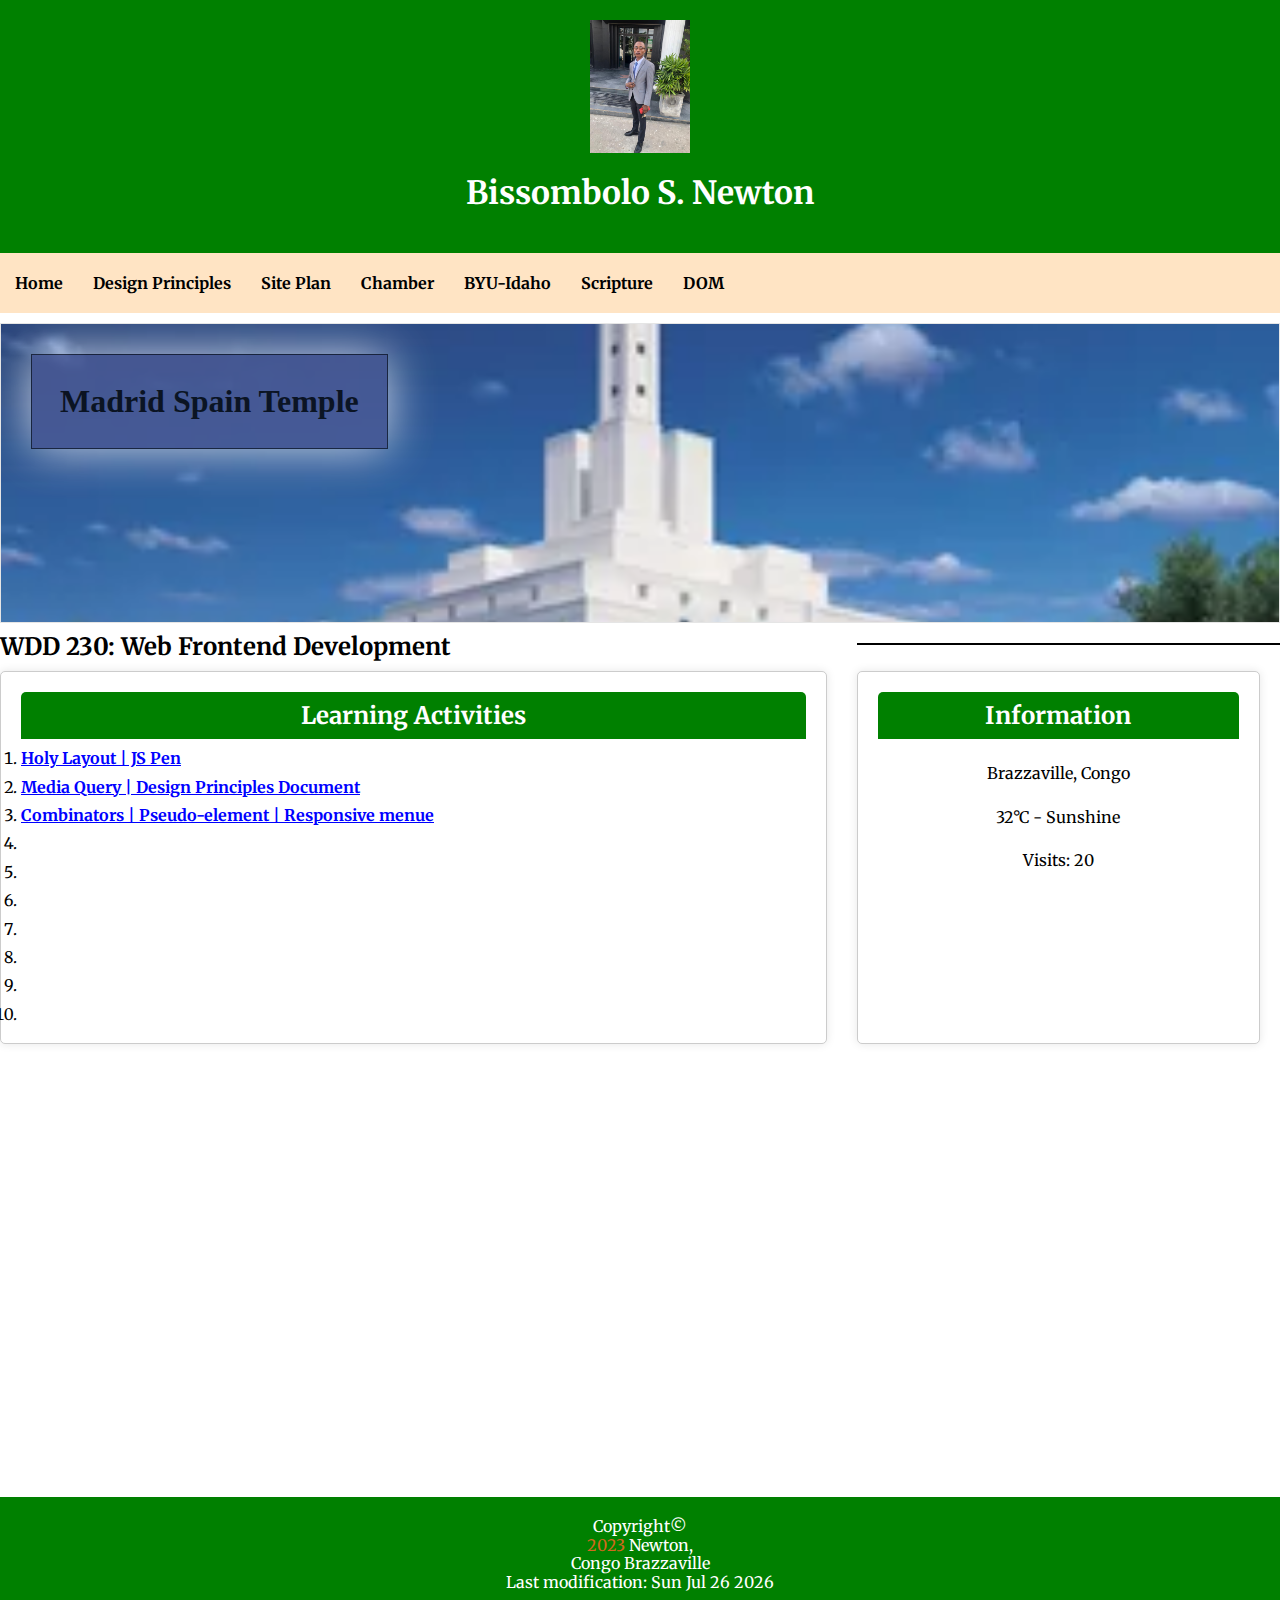
==== index.html @ e02a4e56 "error fixed" ====
<!DOCTYPE html>
<html lang="en">

<head>
    <meta charset="UTF-8">
    <meta name="viewport" content="width=device-width, initial-scale=1.0">
    <title>Sydrick Newton - WDD 230 - Web Frontend Development</title>
    <meta name="description" content="WDD 230 - Web Frontend Development">
    <link rel="stylesheet" href="./styles/normalize.css">
    <link rel="stylesheet" href="./styles/base.css">
    <link rel="stylesheet" href="./styles/larger.css">
    <link rel="stylesheet" href="./scripts/getDates.js">
    <link rel="stylesheet" href="favicon.ico">
    <link rel="stylesheet" href="https://codepen.io/blazzard-jason/pen/LYjLRqN">
</head>

<body>
    <header class="image-container">
        <img src="./images/newton.jpg" alt="My image">
        <h1>Bissombolo S. Newton</h1>

<!-- Mobile Menu Toggle Button -->
<div class="menu-toggle" id="menuToggle" >
    <div class="bar"></div>
    <div class="bar"></div>
    <div class="bar"></div>
</div>
        

    </header>

    <nav class="nav-bar-wrapper nav-bar">
        <ul>
            <li><a href="./lesson5/bom.html">Home</a></li>
            <li><a href="./lesoon2/design-principal.html">Design Principles</a></li>
            <li><a href="./lesson3/chamber-site-plan.html">Site Plan</a></li>
            <li><a href="chamber/" target="_blank">Chamber</a></li>
            <li><a href="https://www.byui.edu/" target="_blank">BYU-Idaho</a></li>
            <li><a href="https://www.churchofjesuschrist.org/study/scriptures/bofm/3-ne/5" target="_blank">Scripture</a></li>
            <li><a href="./lesson5/bom.html">DOM</a></li>
        </ul>
    </nav>

    <div class="hero">
        <picture>
            <source media="(max-width: 400px)" srcset="./images/temple-mobile.webp">
            <source media="(max-width: 960px)" srcset="./images/temple-large.webp">
            <img src="./images/temple-large.webp" alt="Favorite temples">
        </picture>
        <div class="herolabel1">
            <p>Madrid Spain Temple</p>
        </div>
    </div>

    <main class="column">

        <h2>WDD 230: Web Frontend Development</h2>
        <hr class="section-devider">

        <section class="learning-card">
            <h3>Learning Activities</h3>
            <ol>
                <!-- I will Populate this list with learning activities as we progress through the course -->
                <li><a href="#"><span>Holy Layout | JS Pen</span></a></li>
                <li><a href="#"><span>Media Query | Design Principles Document</span></a></li>
                <li><a href="#"><span>Combinators | Pseudo-element | Responsive menue</span></a></li>
                <li></li>
                <li></li>
                <li></li>
                <li></li>
                <li></li>
                <li></li>
                <li></li>
            </ol>
        </section>

        <section class="info-card">
            <h3>Information</h3>
            <p>Brazzaville, Congo</p>
            <p><i class="las la-sun"></i>32°C - Sunshine</p>
            <p>Visits: 20</p>
        </section>
    </main>

    <!-- Google Map -->
    <iframe
        src="https://www.google.com/maps/embed?pb=!1m18!1m12!1m3!1d3978.871724591466!2d15.278349773765752!3d-4.245217595728676!2m3!1f0!2f0!3f0!3m2!1i1024!2i768!4f13.1!3m3!1m2!1s0x1a6a33fda6e0ad01%3A0xfcbc3dd08b1623f!2sBrazzaville%20r%C3%A9publique%20du%20congo!5e0!3m2!1sen!2scg!4v1695935940387!5m2!1sen!2scg" width="600" height="450" style="border:0;" allowfullscreen="" loading="lazy" referrerpolicy="no-referrer-when-downgrade"
    ></iframe>

    <footer>
        <p>Copyright&copy; <span id="currentYear"><br>2023</span> Newton,<br>Congo Brazzaville</p>
        <p id="lastModified"><span>Last modification: </span></p>
    </footer>

    <script>
        document.addEventListener("DOMContentLoaded", function () {
            const menuToggle = document.getElementById("menuToggle");
            const mobileMenu = document.querySelector(".mobile-menu");

            menuToggle.addEventListener("click", () => {
                mobileMenu.classList.toggle("show");
            });
        });

        const lastModifiedParagraph = document.getElementById("lastModified");
        const lastModifiedDate = new Date(document.lastModified);
        lastModifiedParagraph.textContent = "Last modification: " + lastModifiedDate.toDateString();
    </script>
</body>

</html>
---- styles/base.css ----
@import url('https://fonts.googleapis.com/css2?family=Bai+Jamjuree:wght@400;500;600;700&family=Kaisei+Decol:wght@400;500;700&family=Merriweather:ital@1&family=Timmana&display=swap');

/* Normalize.css code (keep it as is) */

/* Global Styles */
* {
    margin: 0;
    padding: 0;
    box-sizing: border-box;
}

html {
    line-height: 1.15;
    -webkit-text-size-adjust: 100%;
}

body {
    margin: 0;
    font-family: 'Merriweather', serif; /* chosen font family */
}

/* Header Styles */
.image-container {
    background-color: green;
    text-align: center;
    padding: 20px;
    color: white;
}

.image-container img {
    max-width: 100px;
    margin: 0 auto;
    display: block;
}

/* Navigation Styles */
.nav-bar-wrapper {
    background-color: bisque;
    width: 100%;
}

.nav-bar {
    display: flex;
    justify-content: center;
    align-items: center;
    height: 60px;
}

@media (max-width: 768px) {
    .nav-bar-wrapper {
        display: none;
    }
}

.nav-bar ul {
    list-style: none;
    padding: 0;
    display: flex;
}

.nav-bar li {
    margin: 0 15px;
}

.nav-bar a {
    text-decoration: none;
    color: black;
    font-weight: bold;
}

.hero {
    margin: 10px auto;
    position: relative;
    border: 1px solid rgba(0, 0, 0, 0.1);
    height: 300px; 
}

.hero img {
  width: 100%;
  height: 100%;
  object-fit: cover;
}

/* Style for the overlay */
.herolabel1 {
    position: absolute;
    top: 30px;
    left: 30px;
    background-color: #4D5B97;
    border: 1px solid rgba(0, 0, 0, 0.75);
    padding: 1.5rem;
    box-shadow: 0 0 3rem #fff;
    opacity: 0.75;
}

.herolabel1 p{
  margin: 0;
  padding: .25rem;
  font-weight: 700;
  font-family: "Great Vibes", serif;
  font-size: 2rem;
}

/* Main Content Styles */
.main {
    padding: 20px;
}

.main h2 {
    font-size: 24px;
    margin-bottom: 20px;
    text-align: center;
}

.section-devider {
    grid-gap: 20px;
    border: none;
    border-top: 2px solid black;
    width: 100%;
    margin: 10px auto;
    
}
/* crad grid */
.column {
    display: grid;
    grid-template-columns: 2fr 1fr;
    grid-gap: 10px;
}

@media (max-width: 768px) {
    .column {
        display: grid;
        grid-template-columns: none;
    }
}

/* Learning Activities Card Styles */

.learning-card {
    background-color: #fff;
    padding: 20px;
    border: 1px solid #ccc;
    border-radius: 5px;
    box-shadow: 0px 0px 10px rgba(0, 0, 0, 0.1);
}

.learning-card h3 {
    background-color: green;
    color: #fff;
    padding: 10px;
    margin-top: 0;
    border-radius: 5px 5px 0 0;
    font-size: 24px;
    text-align: center;
}

.learning-card li {
    margin-top: 10px;
}

.learning-card a {
    text-decoration: none;
    color: blue;
    font-weight: bold;
}

.learning-card a:hover {
    background-color: thistle;
}

.learning-card span {
    text-decoration: underline;
}

.learning-card b {
    color: black;
}

/* Information Card Styles */
.info-card {
    background-color: #fff;
    padding: 20px;
    border: 1px solid #ccc;
    border-radius: 5px;
    box-shadow: 0px 0px 10px rgba(0, 0, 0, 0.1);
}

.info-card h3 {
    background-color: green;
    color: #fff;
    padding: 10px;
    margin-top: 0;
    border-radius: 5px 5px 0 0;
    font-size: 24px;
    text-align: center;
}

.info-card p {
    text-align: center;
    margin-top: 25px;
}

/* Footer Styles */
footer {
    background-color: green;
    text-align: center;
    color: #fff;
    padding: 20px;
}

footer span {
    color: chocolate;
}

/* Mobile Menu Styles */
.menu-toggle {
    display: none; /* hide the menu toggle by default */
    cursor: pointer;
    position: absolute;
    top: 20px;
    right: 20px;
    z-index: 1000;
}

/* Style the menu toggle bars*/
.menu-toggle .bar {
    width: 30px;
    height: 3px;
    background-color: black;
    margin: 6px 0;
    transition: 0.4s;
}

/* Style the "show" state of the mobile menu */
.mobile-menu.show {
    display: block;
    background-color: bisque;
    padding: 20px;
    position: absolute;
    top: 60px;
    left: 0;
    right: 0;
    z-index: 999;
}

.mobile-menu ul {
    list-style: none;
    padding: 0;
}

.mobile-menu li {
    margin: 15px 0;
}

.mobile-menu a {
    text-decoration: none;
    color: black;
    font-weight: bold;
}

@media (max-width: 768px) {
    .mobile-menu {
        display: block; /* Show the mobile menu */
        /* Style the mobile menu (background, links, etc.) */
    }

    .menu-toggle {
        display: block; /* Keep the menu button visible */
    }
}
---- styles/larger.css ----
/* Media Query for Larger Screens */
@media screen and (min-width: 768px) {
    /*styles for larger screens */
    .nav-bar {
        justify-content: space-between;
    }

    .nav-bar ul {
        flex-direction: row;
    }

    .nav-bar li {
        margin: 0;
    }

    .nav-bar a {
        margin: 0 15px;
    }

    .main {
        display: flex;
        justify-content: space-between;
    }

    .learning-card,
    .info-card {
        flex: 1;
        margin-right: 20px;
    }
}
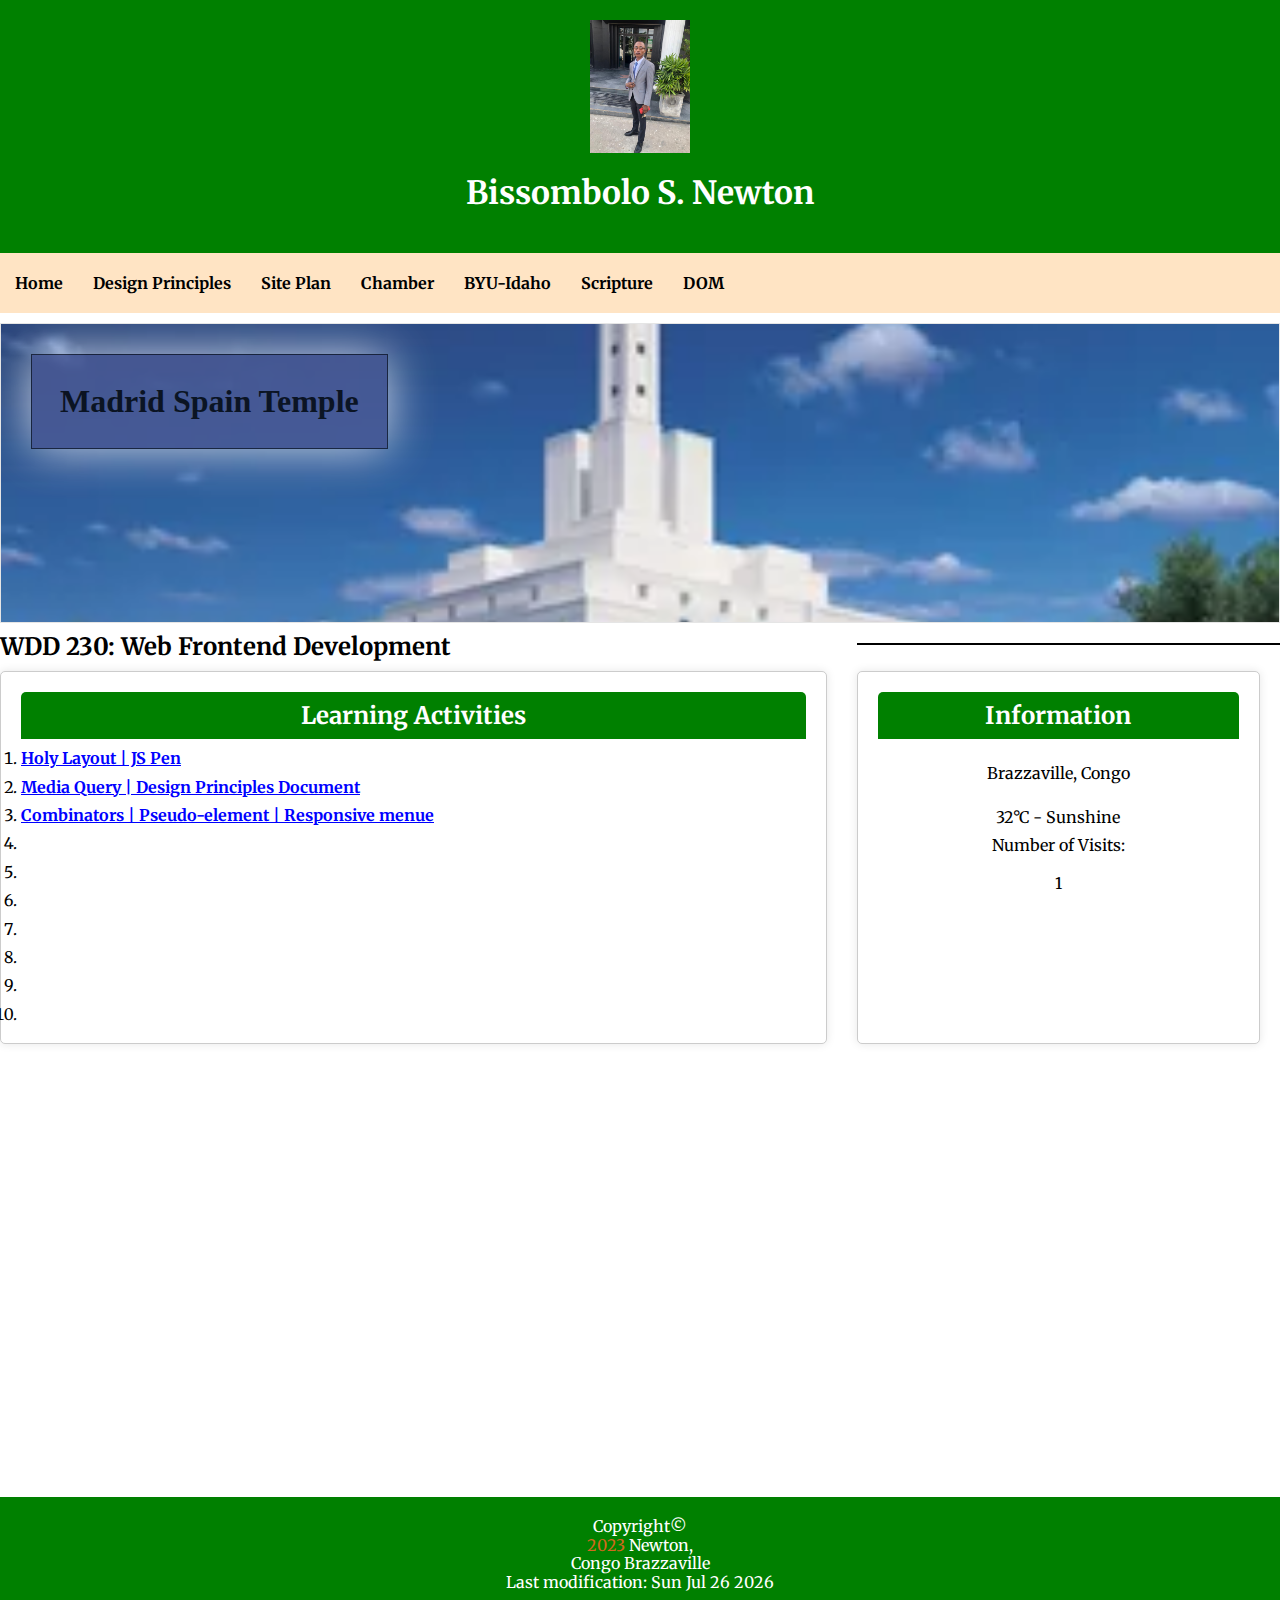
==== commit 78a4a143: "page visits counter added" ====
--- a/index.html
+++ b/index.html
@@ -78,7 +78,8 @@
             <h3>Information</h3>
             <p>Brazzaville, Congo</p>
             <p><i class="las la-sun"></i>32°C - Sunshine</p>
-            <p>Visits: 20</p>
+            <span class="label">Number of Visits: </span>
+            <span class="visits"></span>
         </section>
     </main>
 
@@ -106,6 +107,7 @@
         const lastModifiedDate = new Date(document.lastModified);
         lastModifiedParagraph.textContent = "Last modification: " + lastModifiedDate.toDateString();
     </script>
+    <script src="./scripts/counter.js"></script>
 </body>
 
 </html>
--- a/styles/base.css
+++ b/styles/base.css
@@ -200,6 +200,15 @@
     margin-top: 25px;
 }
 
+.label, .visits {
+    display: flex;
+    justify-content: center;
+    align-items: center;
+    text-align: center;
+    padding: 10px;
+    margin-top: 0;
+}
+
 /* Footer Styles */
 footer {
     background-color: green;
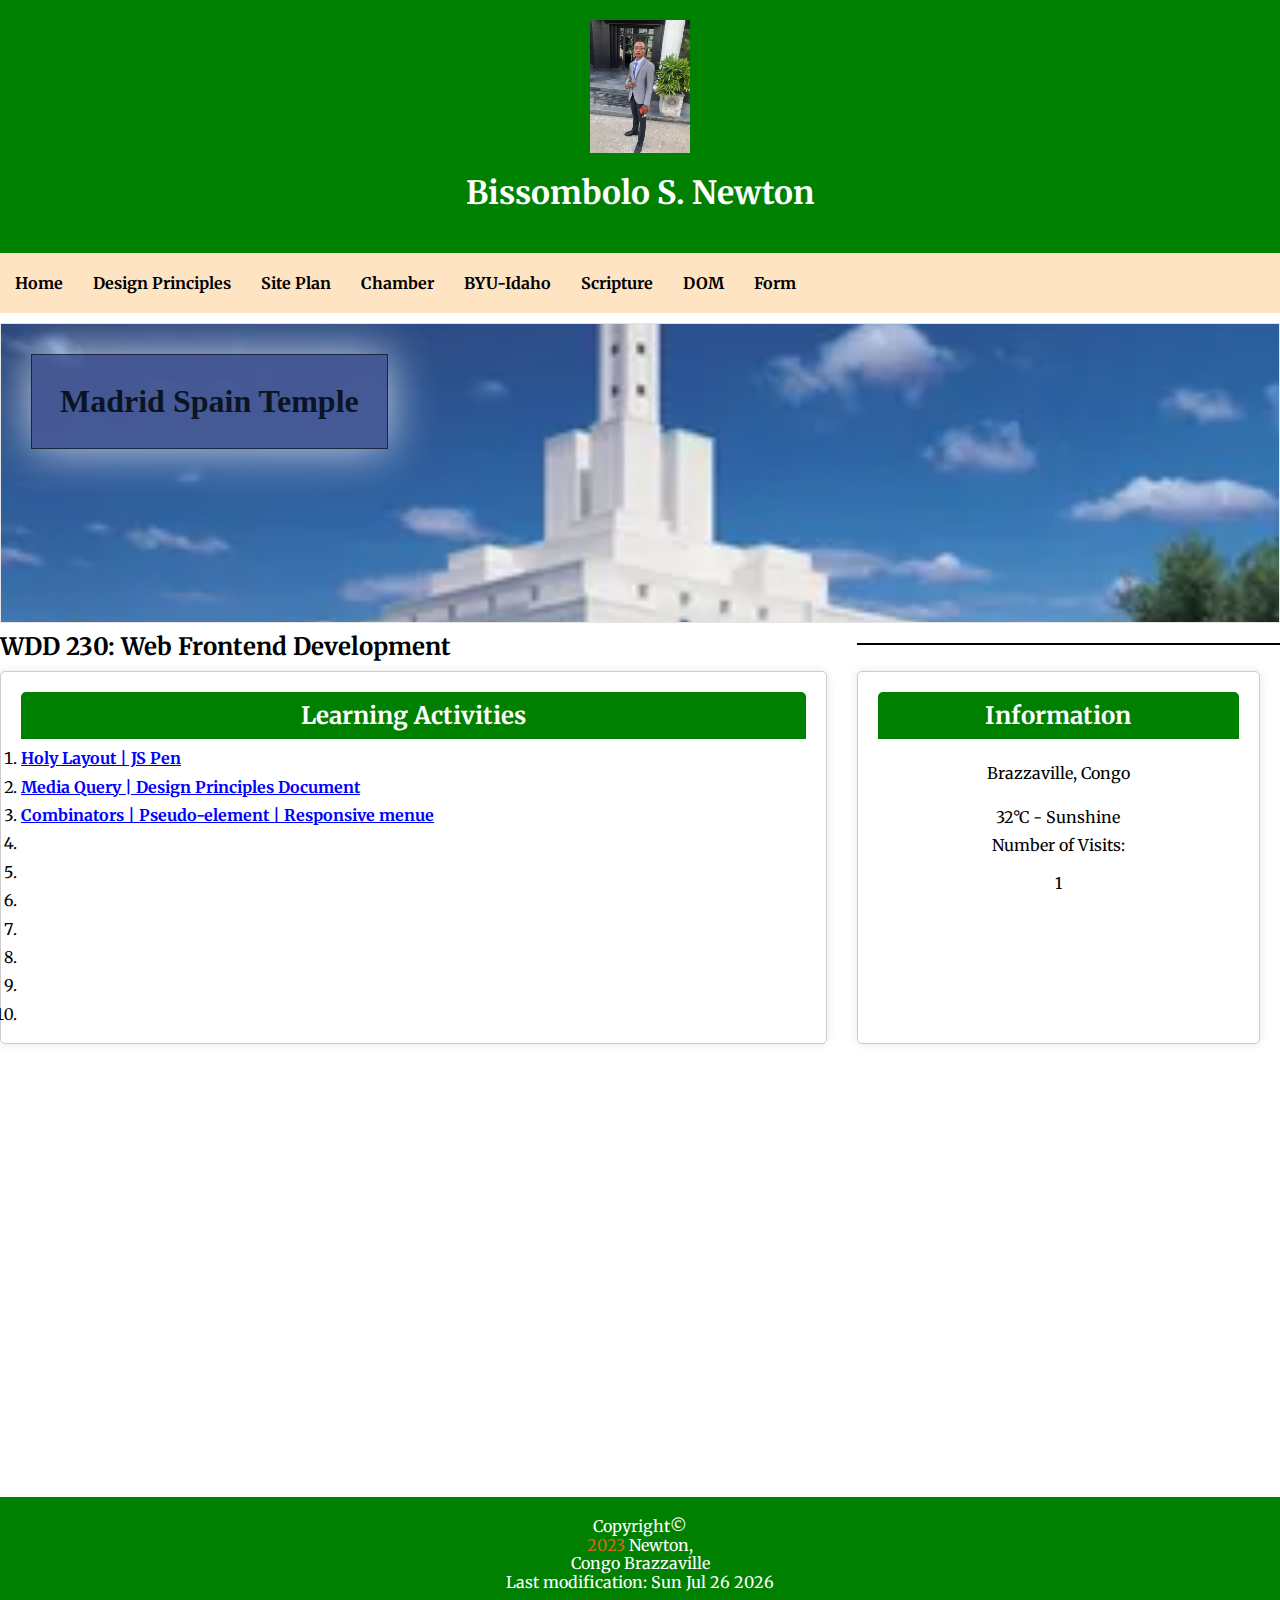
==== commit 3b8db042: "error fixed" ====
--- a/index.html
+++ b/index.html
@@ -38,6 +38,7 @@
             <li><a href="https://www.byui.edu/" target="_blank">BYU-Idaho</a></li>
             <li><a href="https://www.churchofjesuschrist.org/study/scriptures/bofm/3-ne/5" target="_blank">Scripture</a></li>
             <li><a href="./lesson5/bom.html">DOM</a></li>
+            <li><a href="./form.html">Form</a></li>
         </ul>
     </nav>
 
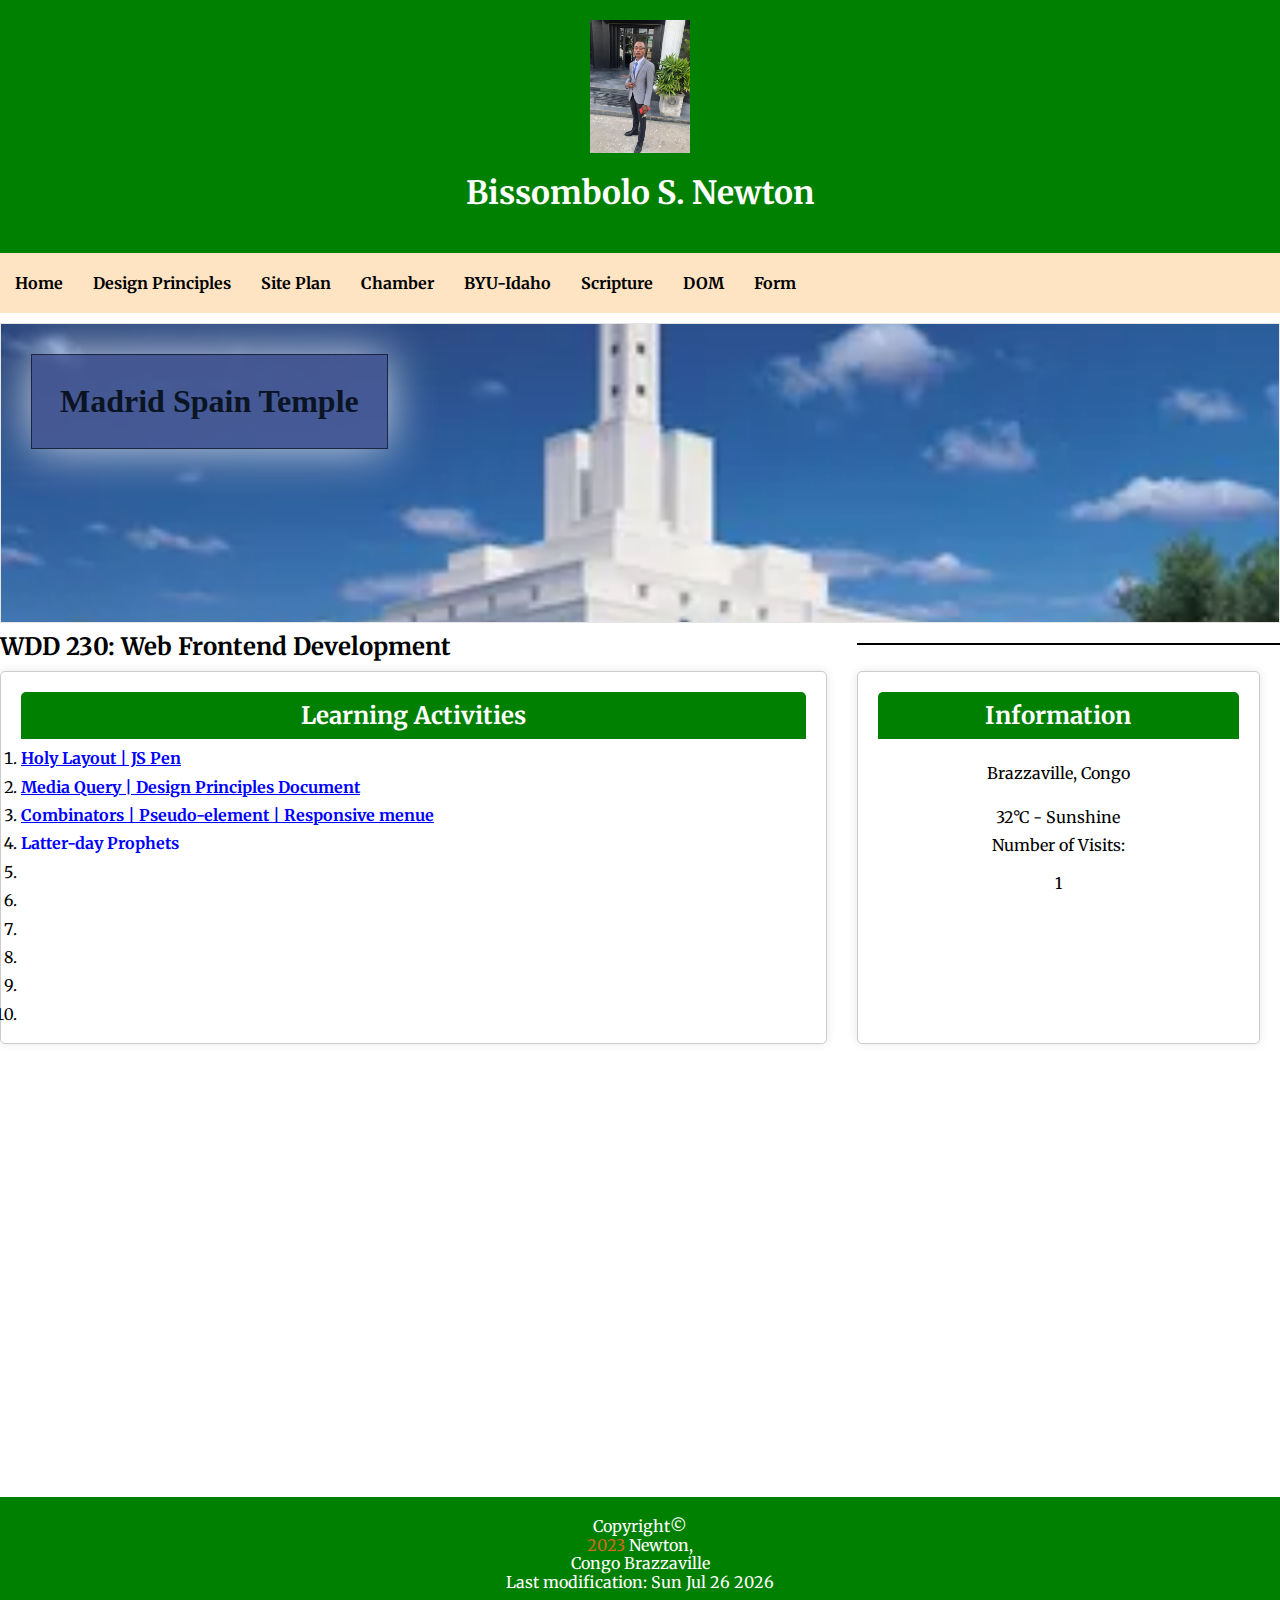
==== commit 65ef2d41: "Json activity" ====
--- a/index.html
+++ b/index.html
@@ -65,7 +65,7 @@
                 <li><a href="#"><span>Holy Layout | JS Pen</span></a></li>
                 <li><a href="#"><span>Media Query | Design Principles Document</span></a></li>
                 <li><a href="#"><span>Combinators | Pseudo-element | Responsive menue</span></a></li>
-                <li></li>
+                <li><a href="./lesson09/prophets.html">Latter-day Prophets</a></li>
                 <li></li>
                 <li></li>
                 <li></li>
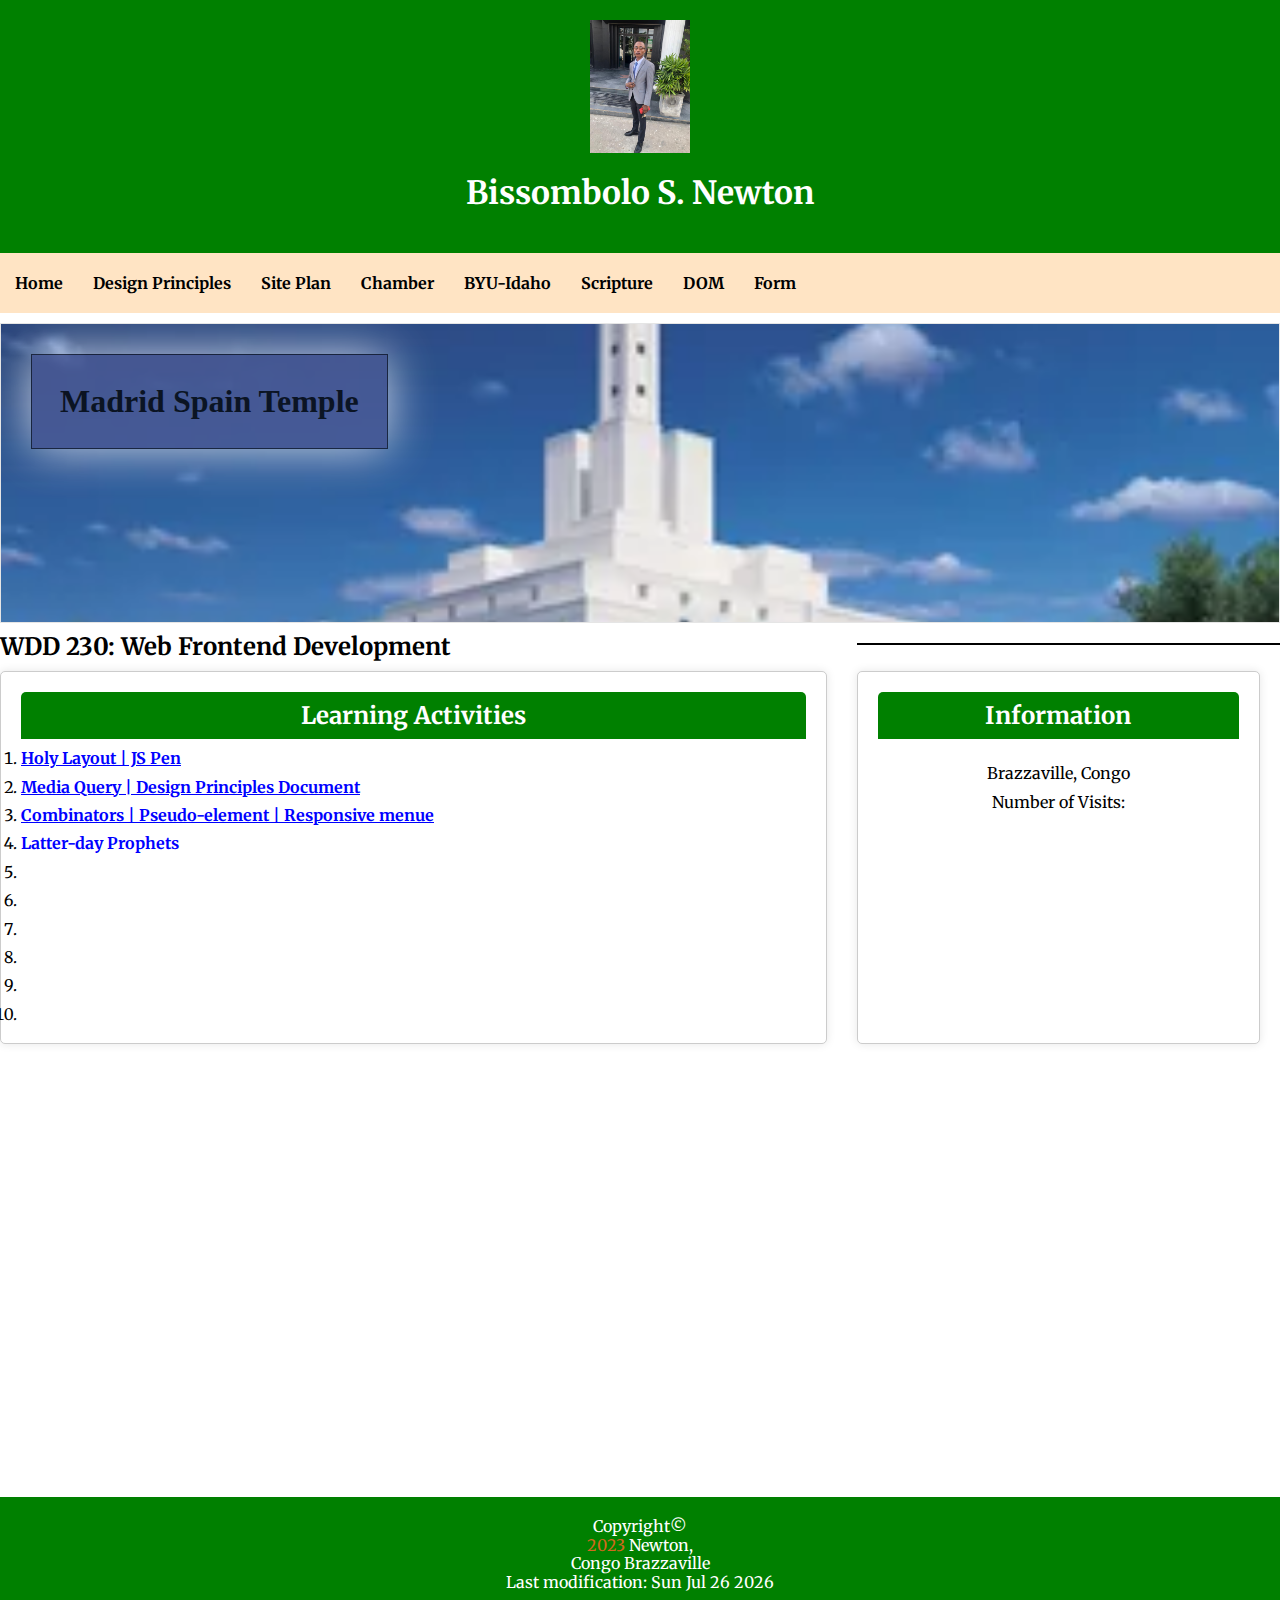
==== commit d645f84c: "weather api for home page general" ====
--- a/index.html
+++ b/index.html
@@ -77,11 +77,16 @@
 
         <section class="info-card">
             <h3>Information</h3>
-            <p>Brazzaville, Congo</p>
-            <p><i class="las la-sun"></i>32°C - Sunshine</p>
-            <span class="label">Number of Visits: </span>
-            <span class="visits"></span>
+            <p id="location">Brazzaville, Congo</p>
+            <div class="weather-info">
+                <span id="weather-icon"></span>
+                <span id="temperature"></span>
+                <span id="weather-condition"></span>
+            </div>
+            <span id="label">Number of Visits: </span>
+            <span id="visits"></span>
         </section>
+        
     </main>
 
     <!-- Google Map -->
@@ -109,6 +114,7 @@
         lastModifiedParagraph.textContent = "Last modification: " + lastModifiedDate.toDateString();
     </script>
     <script src="./scripts/counter.js"></script>
+    <script src="./scripts/weather.js"></script>
 </body>
 
 </html>
--- a/styles/base.css
+++ b/styles/base.css
@@ -200,7 +200,16 @@
     margin-top: 25px;
 }
 
-.label, .visits {
+.weather-info {
+    display: flex;
+    align-items: center;
+}
+
+#weather-icon, #temperature, #weather-condition {
+    margin-right: 10px;
+}
+
+#label, #visits {
     display: flex;
     justify-content: center;
     align-items: center;
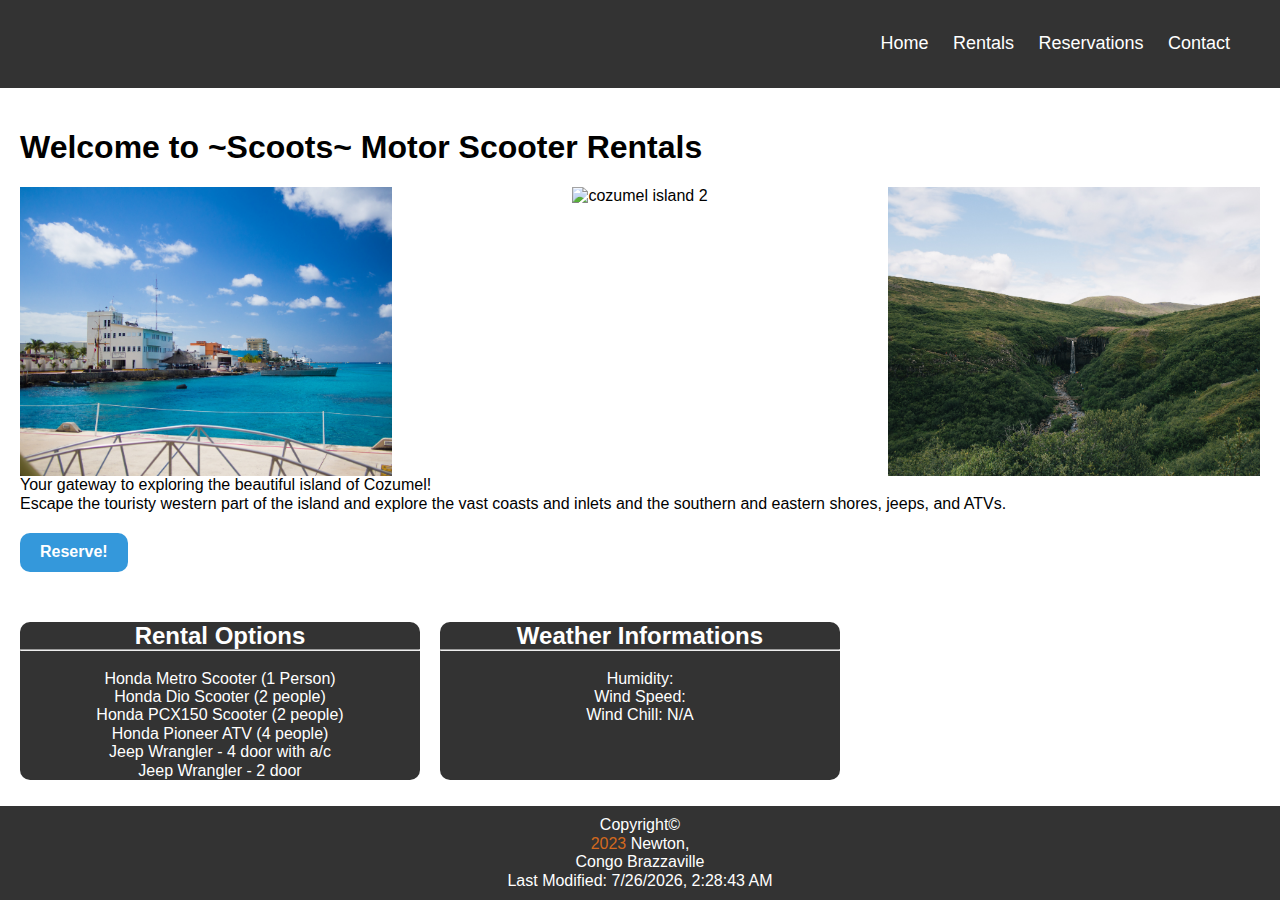
==== commit 4acaf60f: "scoots website" ====
--- a/index.html
+++ b/index.html
@@ -4,117 +4,102 @@
 <head>
     <meta charset="UTF-8">
     <meta name="viewport" content="width=device-width, initial-scale=1.0">
-    <title>Sydrick Newton - WDD 230 - Web Frontend Development</title>
+    <meta name="author" content="Bissombolo Sydrick Newton">
+    <meta property="og:title" content="Web developer">
+    <meta property="og:type" content="Portofolio">
+    <meta property="og:image"
+        content="https://media.licdn.com/dms/image/D4D03AQHsrcWG1vJwRQ/profile-displayphoto-shrink_400_400/0/1673903445790?e=1701907200&v=beta&t=VHxSxo5DmJJbJ_tBW5o9sXNK48BuTDliWSyojybDtV8">
+    <meta property="og:url" content="https://sydrick-newton.netlify.app/">
+    <title>~Scooter~ Motor Scooter Rentals</title>
     <meta name="description" content="WDD 230 - Web Frontend Development">
     <link rel="stylesheet" href="./styles/normalize.css">
     <link rel="stylesheet" href="./styles/base.css">
-    <link rel="stylesheet" href="./styles/larger.css">
-    <link rel="stylesheet" href="./scripts/getDates.js">
     <link rel="stylesheet" href="favicon.ico">
-    <link rel="stylesheet" href="https://codepen.io/blazzard-jason/pen/LYjLRqN">
+    <link rel="stylesheet" href="https://cdnjs.cloudflare.com/ajax/libs/font-awesome/5.15.1/css/all.min.css" />
 </head>
 
 <body>
-    <header class="image-container">
-        <img src="./images/newton.jpg" alt="My image">
-        <h1>Bissombolo S. Newton</h1>
+    <!-- NAVIGATION BAR -->
+    <header>
 
-<!-- Mobile Menu Toggle Button -->
-<div class="menu-toggle" id="menuToggle" >
-    <div class="bar"></div>
-    <div class="bar"></div>
-    <div class="bar"></div>
-</div>
         
+        <!-- SOCIAL ICONS -->
+        <div class="social-icons">
+            <a href="https://www.facebook.com/sydrick.bissombolo.9/" target="_blank" title="Facebook"><i class="fa-brands fa-facebook-messenger"></i></a>
+            <a href="https://www.linkedin.com/in/newton-bissombolo-215623244/" target="_blank" title="Twitter"><i class="fa-brands fa-linkedin"></i></a>
+            <a href="https://twitter.com/newtonbiss9922" target="_blank" title="Twitter"><i class="fa-brands fa-twitter"></i></a>
+        </div>
 
+        <!--HAMBURGER MENU-->
+        <div class="mobile-menu">
+            <div class="hamburger" id="hamburger">
+                <div class="bar"></div>
+                <div class="bar"></div>
+                <div class="bar"></div>
+            </div>
+        </div>
+
+        <nav>
+            <ul>
+                <li><a href="index.html">Home</a></li>
+                <li><a href="rentals.html">Rentals</a></li>
+                <li><a href="reservations.html">Reservations</a></li>
+                <li><a href="contact.html">Contact</a></li>
+            </ul>
+        </nav>
     </header>
+    
 
-    <nav class="nav-bar-wrapper nav-bar">
-        <ul>
-            <li><a href="./lesson5/bom.html">Home</a></li>
-            <li><a href="./lesoon2/design-principal.html">Design Principles</a></li>
-            <li><a href="./lesson3/chamber-site-plan.html">Site Plan</a></li>
-            <li><a href="chamber/" target="_blank">Chamber</a></li>
-            <li><a href="https://www.byui.edu/" target="_blank">BYU-Idaho</a></li>
-            <li><a href="https://www.churchofjesuschrist.org/study/scriptures/bofm/3-ne/5" target="_blank">Scripture</a></li>
-            <li><a href="./lesson5/bom.html">DOM</a></li>
-            <li><a href="./form.html">Form</a></li>
-        </ul>
-    </nav>
-
-    <div class="hero">
-        <picture>
-            <source media="(max-width: 400px)" srcset="./images/temple-mobile.webp">
-            <source media="(max-width: 960px)" srcset="./images/temple-large.webp">
-            <img src="./images/temple-large.webp" alt="Favorite temples">
-        </picture>
-        <div class="herolabel1">
-            <p>Madrid Spain Temple</p>
-        </div>
-    </div>
-
-    <main class="column">
-
-        <h2>WDD 230: Web Frontend Development</h2>
-        <hr class="section-devider">
-
-        <section class="learning-card">
-            <h3>Learning Activities</h3>
-            <ol>
-                <!-- I will Populate this list with learning activities as we progress through the course -->
-                <li><a href="#"><span>Holy Layout | JS Pen</span></a></li>
-                <li><a href="#"><span>Media Query | Design Principles Document</span></a></li>
-                <li><a href="#"><span>Combinators | Pseudo-element | Responsive menue</span></a></li>
-                <li><a href="./lesson09/prophets.html">Latter-day Prophets</a></li>
-                <li></li>
-                <li></li>
-                <li></li>
-                <li></li>
-                <li></li>
-                <li></li>
-            </ol>
+    <!-- HOME PAGE -->
+    <main>
+        <section id="home">
+            <h1>Welcome to ~Scoots~ Motor Scooter Rentals</h1>
+            <div class="img-grid">
+                <img src="./medias/cozumel.jpg" alt="cozumel island 1">
+                <img src="./medias/cozumel2.jpg" alt="cozumel island 2">
+                <img src="./medias/cozumel3.jpg" alt="cozumel island 3">
+            </div>
+            <p>Your gateway to exploring the beautiful island of Cozumel!</p>
+            <p>Escape the touristy western part of the island and explore the vast coasts and inlets and the southern
+                and eastern shores, jeeps, and ATVs. </p>
+            <a href="reservations.html" class="cta-button">Reserve!</a>
         </section>
 
-        <section class="info-card">
-            <h3>Information</h3>
-            <p id="location">Brazzaville, Congo</p>
-            <div class="weather-info">
-                <span id="weather-icon"></span>
-                <span id="temperature"></span>
-                <span id="weather-condition"></span>
-            </div>
-            <span id="label">Number of Visits: </span>
-            <span id="visits"></span>
-        </section>
-        
+            <!-- SUMMARY INFORMATION -->
+            <section class="grid">
+                <div class="summary">
+                    <h2>Rental Options</h2>
+                    <hr>
+                    <br>
+                    <ul>
+                        <li>Honda Metro Scooter (1 Person)</li>
+                        <li>Honda Dio Scooter (2 people)</li>
+                        <li>Honda PCX150 Scooter (2 people)</li>
+                        <li>Honda Pioneer ATV (4 people)</li>
+                        <li>Jeep Wrangler - 4 door with a/c</li>
+                        <li>Jeep Wrangler - 2 door</li>
+                    </ul>
+                </div>
+                <!-- WEATHER INFORMATION -->
+                <div id="weather" class="weather">
+                    <h2>Weather Informations</h2>
+                    <hr>
+                    <div id="weather-icon"></div>
+                    <p id="temperature"><i class="fa fa-sun-o" aria-hidden="true"></i></p>
+                    <p id="weather-condition"></p>
+                    <p>Humidity: <span id="humidity"></span></p>
+                    <p>Wind Speed: <span id="wind-speed"></span></p>
+                    <p>Wind Chill: <span id="windChill">N/A</span></p>
+                    <div id="weather-forecast"></div>
+                </div>
+            </section>
     </main>
-
-    <!-- Google Map -->
-    <iframe
-        src="https://www.google.com/maps/embed?pb=!1m18!1m12!1m3!1d3978.871724591466!2d15.278349773765752!3d-4.245217595728676!2m3!1f0!2f0!3f0!3m2!1i1024!2i768!4f13.1!3m3!1m2!1s0x1a6a33fda6e0ad01%3A0xfcbc3dd08b1623f!2sBrazzaville%20r%C3%A9publique%20du%20congo!5e0!3m2!1sen!2scg!4v1695935940387!5m2!1sen!2scg" width="600" height="450" style="border:0;" allowfullscreen="" loading="lazy" referrerpolicy="no-referrer-when-downgrade"
-    ></iframe>
 
     <footer>
         <p>Copyright&copy; <span id="currentYear"><br>2023</span> Newton,<br>Congo Brazzaville</p>
         <p id="lastModified"><span>Last modification: </span></p>
     </footer>
-
-    <script>
-        document.addEventListener("DOMContentLoaded", function () {
-            const menuToggle = document.getElementById("menuToggle");
-            const mobileMenu = document.querySelector(".mobile-menu");
-
-            menuToggle.addEventListener("click", () => {
-                mobileMenu.classList.toggle("show");
-            });
-        });
-
-        const lastModifiedParagraph = document.getElementById("lastModified");
-        const lastModifiedDate = new Date(document.lastModified);
-        lastModifiedParagraph.textContent = "Last modification: " + lastModifiedDate.toDateString();
-    </script>
-    <script src="./scripts/counter.js"></script>
-    <script src="./scripts/weather.js"></script>
+    <script src="./scripts/script.js"></script>
+    <script src="https://kit.fontawesome.com/2ad6284440.js" crossorigin="anonymous"></script>
 </body>
-
-</html>
+</html>--- a/styles/base.css
+++ b/styles/base.css
@@ -1,290 +1,355 @@
-@import url('https://fonts.googleapis.com/css2?family=Bai+Jamjuree:wght@400;500;600;700&family=Kaisei+Decol:wght@400;500;700&family=Merriweather:ital@1&family=Timmana&display=swap');
-
-/* Normalize.css code (keep it as is) */
-
-/* Global Styles */
 * {
     margin: 0;
     padding: 0;
     box-sizing: border-box;
 }
 
-html {
-    line-height: 1.15;
-    -webkit-text-size-adjust: 100%;
-}
-
 body {
+    font-family: Arial, Helvetica, sans-serif;
     margin: 0;
-    font-family: 'Merriweather', serif; /* chosen font family */
-}
-
-/* Header Styles */
-.image-container {
-    background-color: green;
+    padding: 0;
+    min-height: 100vh;
+    position: relative;
+}
+
+/*NAV STYLES */
+header {
+    background-color: #333;
+    color: #fff;
+    padding: 30px;
+    display: flex;
+    justify-content: space-between;
+    align-items: center;
+}
+
+main {
+    margin-bottom: 80px;
+}
+
+nav {
+    display: block;
+}
+
+nav ul {
+    list-style: none;
+}
+
+nav li {
+    display: inline;
+    margin-right: 20px;
+}
+
+nav a {
+    text-decoration: none;
+    color: #fff;
+    font-size: 18px;
+    position: relative;
+}
+
+nav a::after {
+    content: '';
+    width: 0;
+    height: 3px;
+    background: #ff004f;
+    position: absolute;
+    left: 0;
+    bottom: -6px;
+    transition: 0.5s;
+}
+
+nav a:hover::after {
+    width: 100%;
+}
+
+
+.social-icons a {
+    color: #3498db;
+    margin: 0 10px;
+    font-size: 24px;
+    text-decoration: none;
+    transition: color 0.3s ease-in-out;
+}
+
+.social-icons a:hover {
+    color: #3378a7;
+}
+
+/*HOME PAGE SECTION*/
+section {
+    padding: 20px;
+}
+
+.img-grid {
+    display: flex;
+    justify-content: space-between;
+}
+
+.img-grid img {
+    max-width: 30%;
+    height: auto;
+}
+
+.cta-button {
+    display: inline-block;
+    padding: 10px 20px;
+    background-color: #3498db;
+    color: #fff;
+    text-decoration: none;
+    font-weight: bold;
+    border-radius: 10px;
+    margin-top: 20px;
+}
+
+.summary {
+    background-color: #333;
+    color: #fff;
+    border-radius: 10px;
+    margin-top: 10px;
     text-align: center;
-    padding: 20px;
-    color: white;
-}
-
-.image-container img {
-    max-width: 100px;
-    margin: 0 auto;
-    display: block;
-}
-
-/* Navigation Styles */
-.nav-bar-wrapper {
-    background-color: bisque;
-    width: 100%;
-}
-
-.nav-bar {
+}
+
+.summary ul {
+    list-style: none;
+}
+
+.weather {
+    background-color: #333;
+    color: #fff;
+    border-radius: 10px;
+    margin-top: 10px;
+    text-align: center;
+}
+
+.alert {
+    color: red;
+}
+
+.grid {
+    display: grid;
+    grid-template-columns: repeat(auto-fill, minmax(300px, 1fr));
+    gap: 20px;
+}
+
+#grid {
+    display: grid;
+    grid-template-columns: repeat(auto-fill, minmax(300px, 1fr));
+    gap: 20px;
+}
+
+/* FOOTTER*/
+footer {
+    background-color: #333;
+    text-align: center;
+    color: #fff;
+    padding: 10px;
+    position: fixed;
+    bottom: 0;
+    width: 100%;
+    /*margin-top: 20px;*/
+}
+
+footer span {
+    color: chocolate;
+}
+
+/* RENTALS STYLES*/
+/* TABLE STYLE*/
+#rentalTable {
+    font-family: Arial, sans-serif;
+    border-collapse: collapse;
+    width: 100%;
+    margin-top: 20px;
+}
+
+#rentalTable th, #rentalTable td {
+    border: 1px solid #dddddd;
+    text-align: left;
+    padding: 8px;
+}
+
+#rentalTable thead tr:first-child th {
+    font-size: 18px;
+    color: #fff;
+    background-color: #3498db;
+    text-align: center;
+}
+
+#rentalTable th {
+    background-color: #f2f2f2;
+}
+
+#rentalTable tr:nth-child(even) {
+    background-color: #f9f9f9;
+}
+
+#rentalTable tr:hover {
+    background-color: #f5f5f5;
+}
+
+/*RESERVATION STYLES*/
+.reservations-container {
     display: flex;
     justify-content: center;
     align-items: center;
-    height: 60px;
-}
-
-@media (max-width: 768px) {
-    .nav-bar-wrapper {
+    height: 100vh;
+}
+
+#reservation-form {
+    width: 80%;
+    max-width: 800px;
+    margin: auto;
+    display: grid;
+    grid-template-columns: repeat(2, 1fr);
+    gap: 20px;
+}
+
+form {
+    display: grid;
+    gap: 10px;
+}
+
+label {
+    font-weight: bold;
+}
+
+input,
+select, textarea {
+    width: 100%;
+    padding: 8px;
+    box-sizing: border-box;
+}
+
+.hidden {
+    display: none;
+}
+
+button {
+    grid-column: span 2;
+    background-color: #4CAF50;
+    color: #fff;
+    padding: 10px 15px;
+    border: none;
+    cursor: pointer;
+}
+
+button:hover {
+    background-color: #45a049;
+}
+
+/* CONTACT PAGE STYLES */
+#contact {
+    padding: 20px;
+}
+
+.contact-info {
+    max-width: 800px;
+    margin: auto;
+}
+
+.contact-details p {
+    margin: 10px 0;
+}
+
+#map {
+    margin-top: 20px;
+}
+
+.contact-info h2 {
+    font-size: 24px;
+    margin-bottom: 10px;
+}
+
+.contact-info p {
+    margin: 0;
+}
+
+#map {
+    margin-bottom: 20px;
+}
+
+#contact-form {
+    max-width: 600px;
+    margin: 20px auto;
+}
+
+#contact-form label {
+    display: block;
+    margin-bottom: 8px;
+    font-weight: bold;
+}
+
+#contact-form input,
+#contact-form textarea {
+    width: 100%;
+    padding: 10px;
+    margin-bottom: 16px;
+    box-sizing: border-box;
+}
+
+#contact-form button {
+    background-color: #3498db;
+    color: #fff;
+    padding: 10px 15px;
+    border: none;
+    cursor: pointer;
+}
+
+#contact-form button:hover {
+    background-color: #2980b9;
+}
+
+/* HAMBURGER MENU*/
+.mobile-menu {
+    display: none;
+    justify-content: flex-end;
+    align-items: center;
+    padding: 10px;
+}
+
+.hamburger {
+    display: flex;
+    flex-direction: column;
+    cursor: pointer;
+    padding: 10px;
+}
+
+.bar {
+    width: 25px;
+    height: 3px;
+    background-color: #fff;
+    margin: 3px 0;
+    transition: 0.4s;
+}
+
+/* RESPONSIVE DESIGN*/
+@media (max-width: 600px) {
+    .mobile-menu {
+        display: flex;
+    }
+
+    nav {
         display: none;
     }
-}
-
-.nav-bar ul {
-    list-style: none;
-    padding: 0;
-    display: flex;
-}
-
-.nav-bar li {
-    margin: 0 15px;
-}
-
-.nav-bar a {
-    text-decoration: none;
-    color: black;
-    font-weight: bold;
-}
-
-.hero {
-    margin: 10px auto;
-    position: relative;
-    border: 1px solid rgba(0, 0, 0, 0.1);
-    height: 300px; 
-}
-
-.hero img {
-  width: 100%;
-  height: 100%;
-  object-fit: cover;
-}
-
-/* Style for the overlay */
-.herolabel1 {
-    position: absolute;
-    top: 30px;
-    left: 30px;
-    background-color: #4D5B97;
-    border: 1px solid rgba(0, 0, 0, 0.75);
-    padding: 1.5rem;
-    box-shadow: 0 0 3rem #fff;
-    opacity: 0.75;
-}
-
-.herolabel1 p{
-  margin: 0;
-  padding: .25rem;
-  font-weight: 700;
-  font-family: "Great Vibes", serif;
-  font-size: 2rem;
-}
-
-/* Main Content Styles */
-.main {
-    padding: 20px;
-}
-
-.main h2 {
-    font-size: 24px;
-    margin-bottom: 20px;
-    text-align: center;
-}
-
-.section-devider {
-    grid-gap: 20px;
-    border: none;
-    border-top: 2px solid black;
-    width: 100%;
-    margin: 10px auto;
-    
-}
-/* crad grid */
-.column {
-    display: grid;
-    grid-template-columns: 2fr 1fr;
-    grid-gap: 10px;
-}
-
-@media (max-width: 768px) {
-    .column {
-        display: grid;
-        grid-template-columns: none;
-    }
-}
-
-/* Learning Activities Card Styles */
-
-.learning-card {
-    background-color: #fff;
-    padding: 20px;
-    border: 1px solid #ccc;
-    border-radius: 5px;
-    box-shadow: 0px 0px 10px rgba(0, 0, 0, 0.1);
-}
-
-.learning-card h3 {
-    background-color: green;
-    color: #fff;
-    padding: 10px;
-    margin-top: 0;
-    border-radius: 5px 5px 0 0;
-    font-size: 24px;
-    text-align: center;
-}
-
-.learning-card li {
-    margin-top: 10px;
-}
-
-.learning-card a {
-    text-decoration: none;
-    color: blue;
-    font-weight: bold;
-}
-
-.learning-card a:hover {
-    background-color: thistle;
-}
-
-.learning-card span {
-    text-decoration: underline;
-}
-
-.learning-card b {
-    color: black;
-}
-
-/* Information Card Styles */
-.info-card {
-    background-color: #fff;
-    padding: 20px;
-    border: 1px solid #ccc;
-    border-radius: 5px;
-    box-shadow: 0px 0px 10px rgba(0, 0, 0, 0.1);
-}
-
-.info-card h3 {
-    background-color: green;
-    color: #fff;
-    padding: 10px;
-    margin-top: 0;
-    border-radius: 5px 5px 0 0;
-    font-size: 24px;
-    text-align: center;
-}
-
-.info-card p {
-    text-align: center;
-    margin-top: 25px;
-}
-
-.weather-info {
-    display: flex;
-    align-items: center;
-}
-
-#weather-icon, #temperature, #weather-condition {
-    margin-right: 10px;
-}
-
-#label, #visits {
-    display: flex;
-    justify-content: center;
-    align-items: center;
-    text-align: center;
-    padding: 10px;
-    margin-top: 0;
-}
-
-/* Footer Styles */
-footer {
-    background-color: green;
-    text-align: center;
-    color: #fff;
-    padding: 20px;
-}
-
-footer span {
-    color: chocolate;
-}
-
-/* Mobile Menu Styles */
-.menu-toggle {
-    display: none; /* hide the menu toggle by default */
-    cursor: pointer;
-    position: absolute;
-    top: 20px;
-    right: 20px;
-    z-index: 1000;
-}
-
-/* Style the menu toggle bars*/
-.menu-toggle .bar {
-    width: 30px;
-    height: 3px;
-    background-color: black;
-    margin: 6px 0;
-    transition: 0.4s;
-}
-
-/* Style the "show" state of the mobile menu */
-.mobile-menu.show {
-    display: block;
-    background-color: bisque;
-    padding: 20px;
-    position: absolute;
-    top: 60px;
-    left: 0;
-    right: 0;
-    z-index: 999;
-}
-
-.mobile-menu ul {
-    list-style: none;
-    padding: 0;
-}
-
-.mobile-menu li {
-    margin: 15px 0;
-}
-
-.mobile-menu a {
-    text-decoration: none;
-    color: black;
-    font-weight: bold;
-}
-
-@media (max-width: 768px) {
+
+    nav.show {
+        display: flex;
+        flex-direction: column;
+        align-items: center;
+        position: absolute;
+        top: 60px;
+        left: 0;
+        width: 100%;
+        background-color: #fff;
+        z-index: 1;
+    }
+}
+
+@media (min-width: 601px) {
     .mobile-menu {
-        display: block; /* Show the mobile menu */
-        /* Style the mobile menu (background, links, etc.) */
-    }
-
-    .menu-toggle {
-        display: block; /* Keep the menu button visible */
-    }
-}
-
-
+        display: none;
+    }
+
+    nav {
+        display: flex;
+    }
+}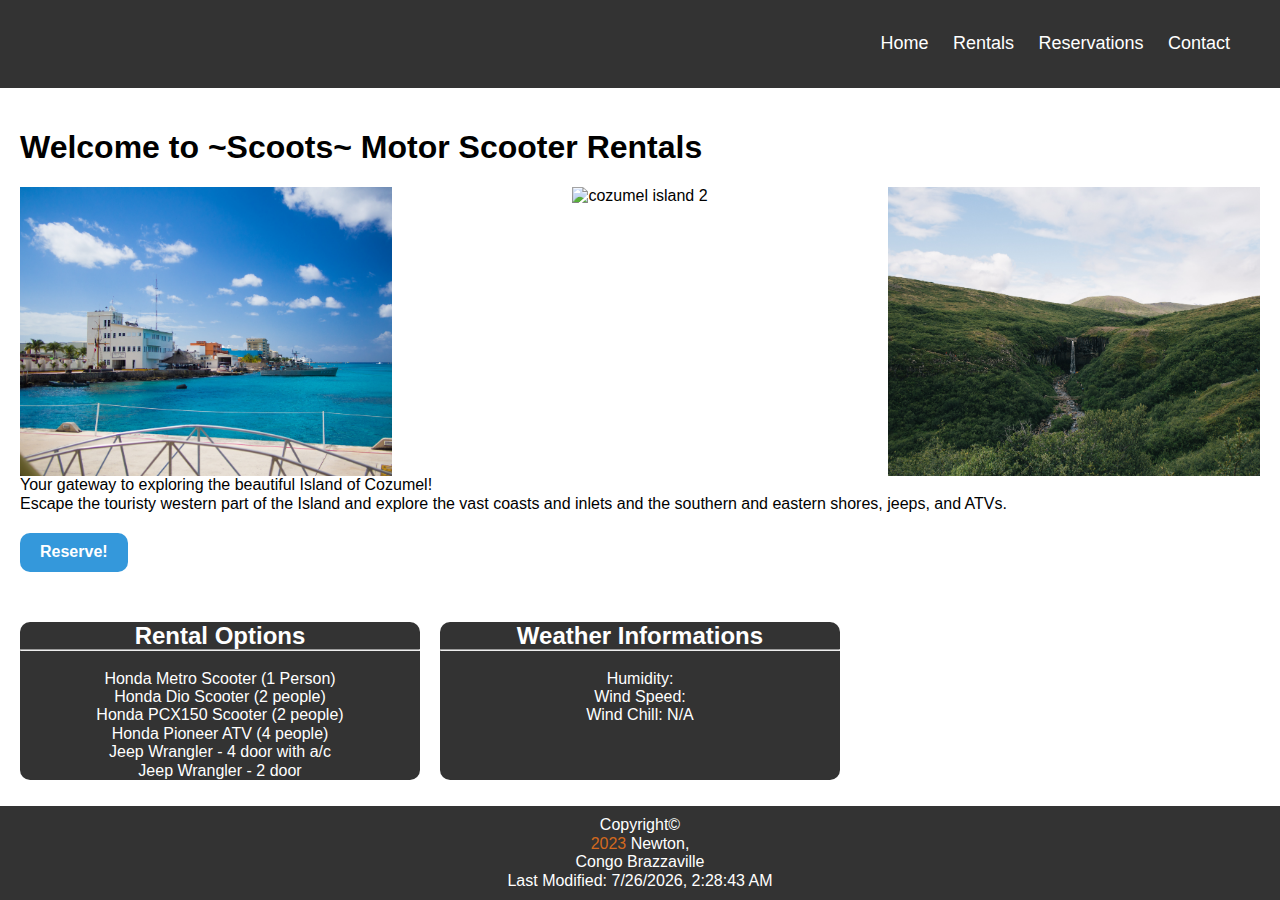
==== commit 960bf090: "cozumel site" ====
--- a/index.html
+++ b/index.html
@@ -59,8 +59,8 @@
                 <img src="./medias/cozumel2.jpg" alt="cozumel island 2">
                 <img src="./medias/cozumel3.jpg" alt="cozumel island 3">
             </div>
-            <p>Your gateway to exploring the beautiful island of Cozumel!</p>
-            <p>Escape the touristy western part of the island and explore the vast coasts and inlets and the southern
+            <p>Your gateway to exploring the beautiful Island of Cozumel!</p>
+            <p>Escape the touristy western part of the Island and explore the vast coasts and inlets and the southern
                 and eastern shores, jeeps, and ATVs. </p>
             <a href="reservations.html" class="cta-button">Reserve!</a>
         </section>
--- a/styles/base.css
+++ b/styles/base.css
@@ -125,12 +125,6 @@
 }
 
 .grid {
-    display: grid;
-    grid-template-columns: repeat(auto-fill, minmax(300px, 1fr));
-    gap: 20px;
-}
-
-#grid {
     display: grid;
     grid-template-columns: repeat(auto-fill, minmax(300px, 1fr));
     gap: 20px;
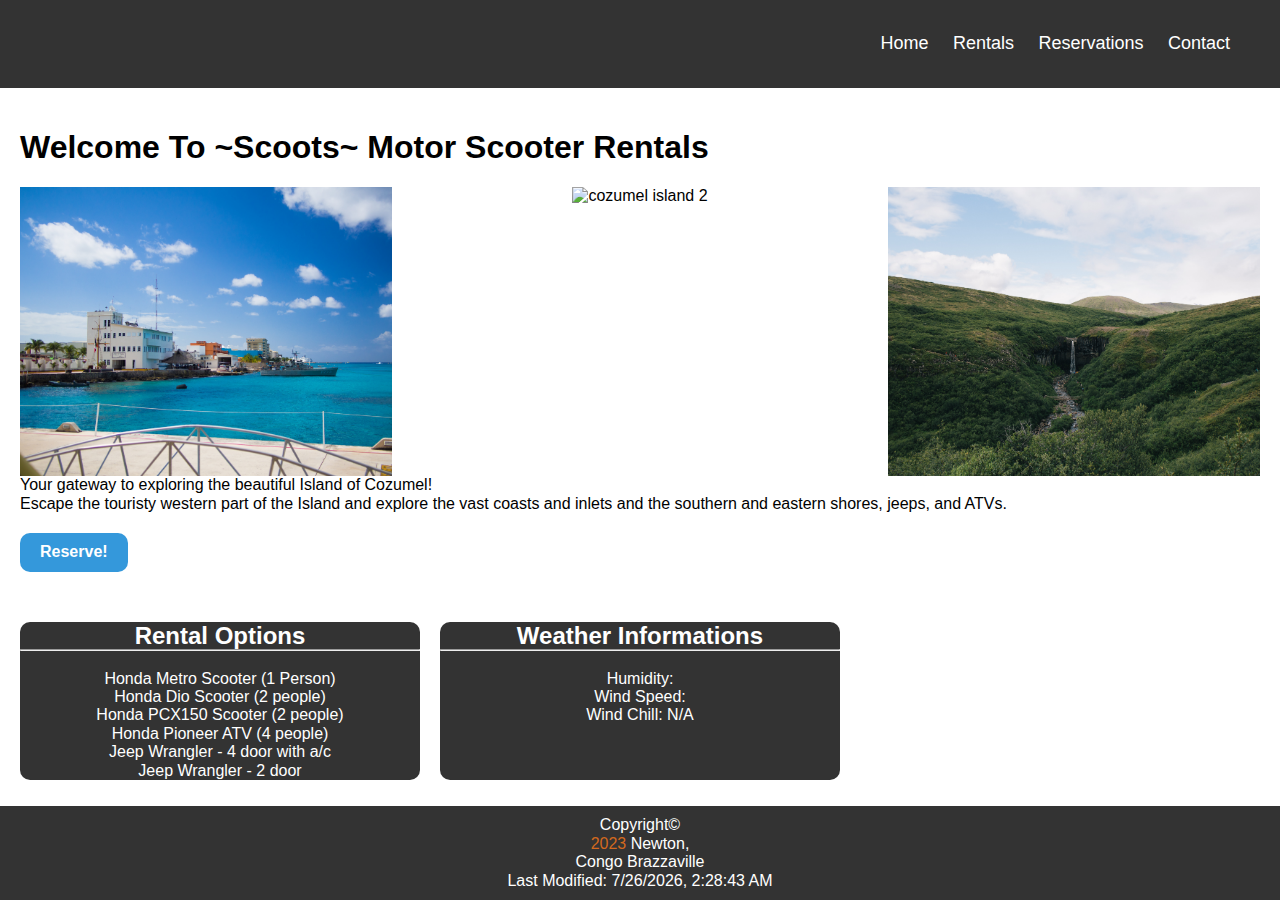
==== commit ca2b0e33: "cozumel" ====
--- a/index.html
+++ b/index.html
@@ -53,7 +53,7 @@
     <!-- HOME PAGE -->
     <main>
         <section id="home">
-            <h1>Welcome to ~Scoots~ Motor Scooter Rentals</h1>
+            <h1>Welcome To ~Scoots~ Motor Scooter Rentals</h1>
             <div class="img-grid">
                 <img src="./medias/cozumel.jpg" alt="cozumel island 1">
                 <img src="./medias/cozumel2.jpg" alt="cozumel island 2">
